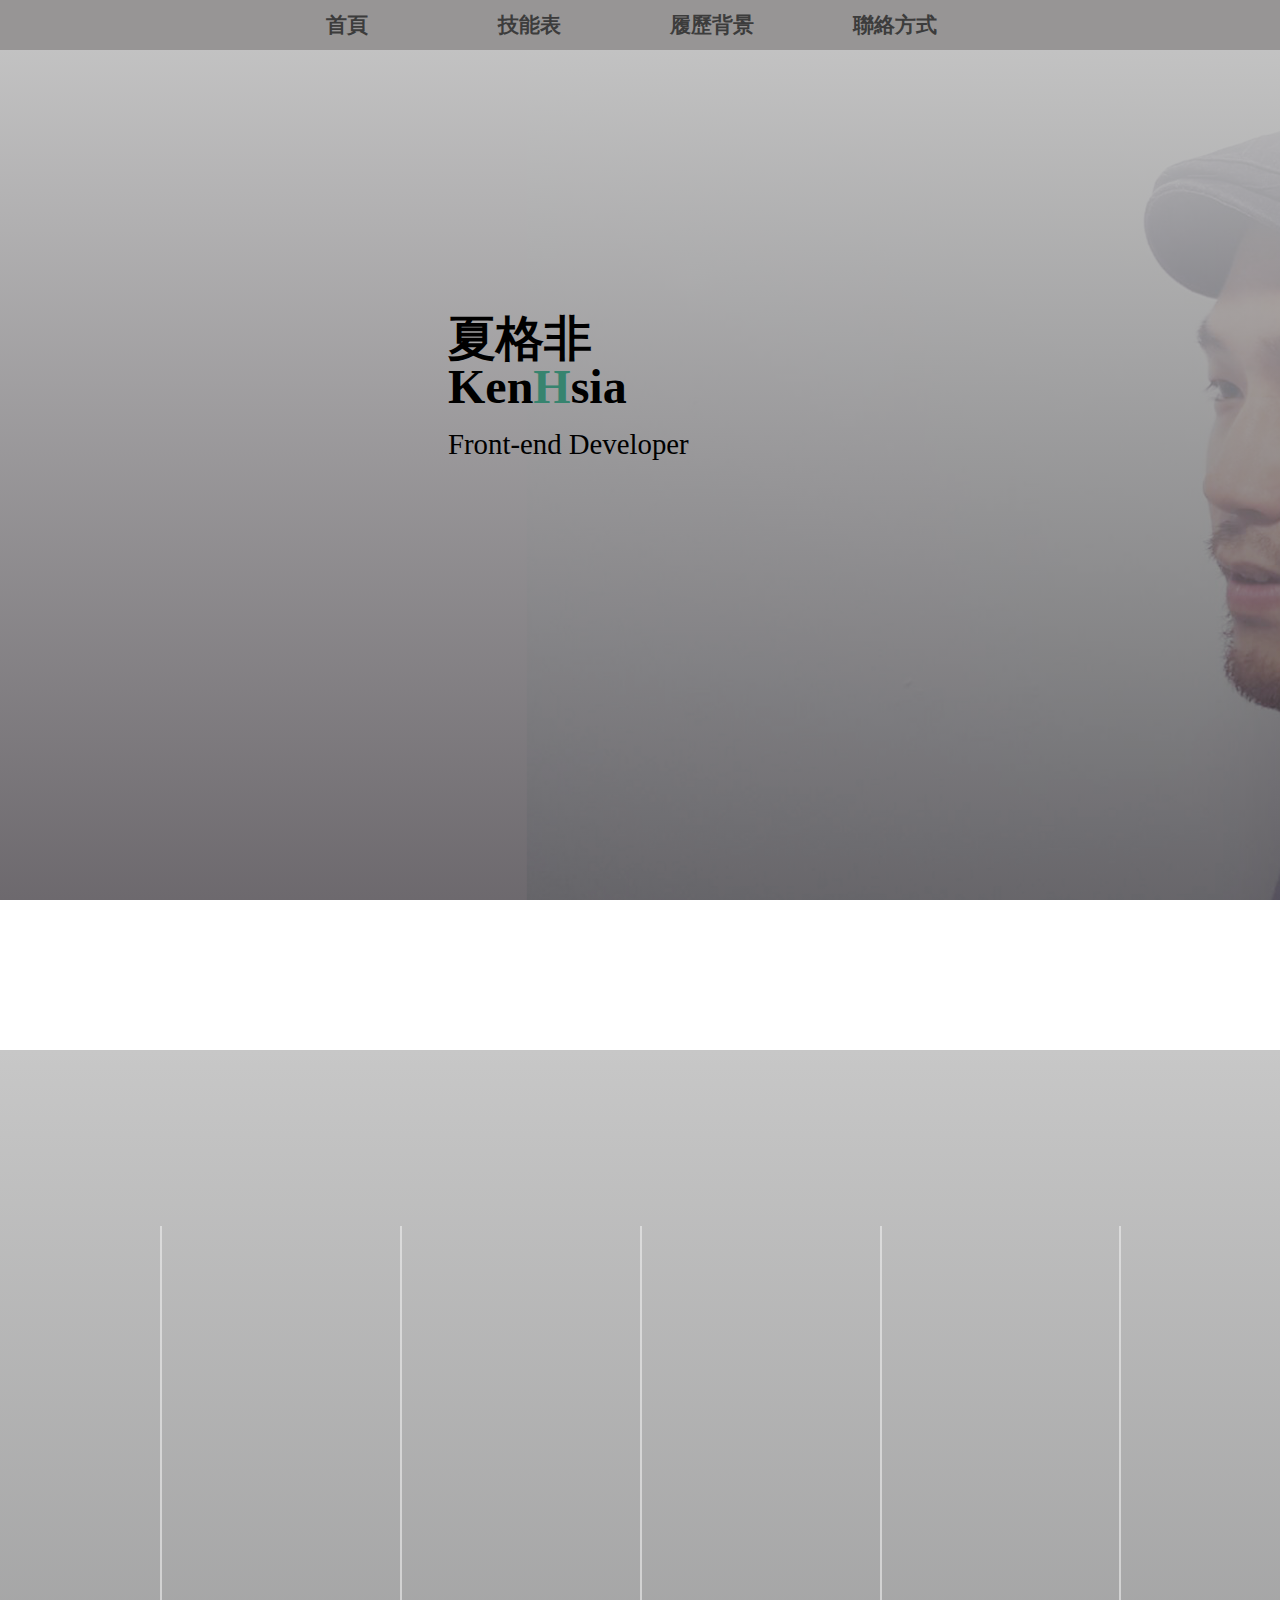
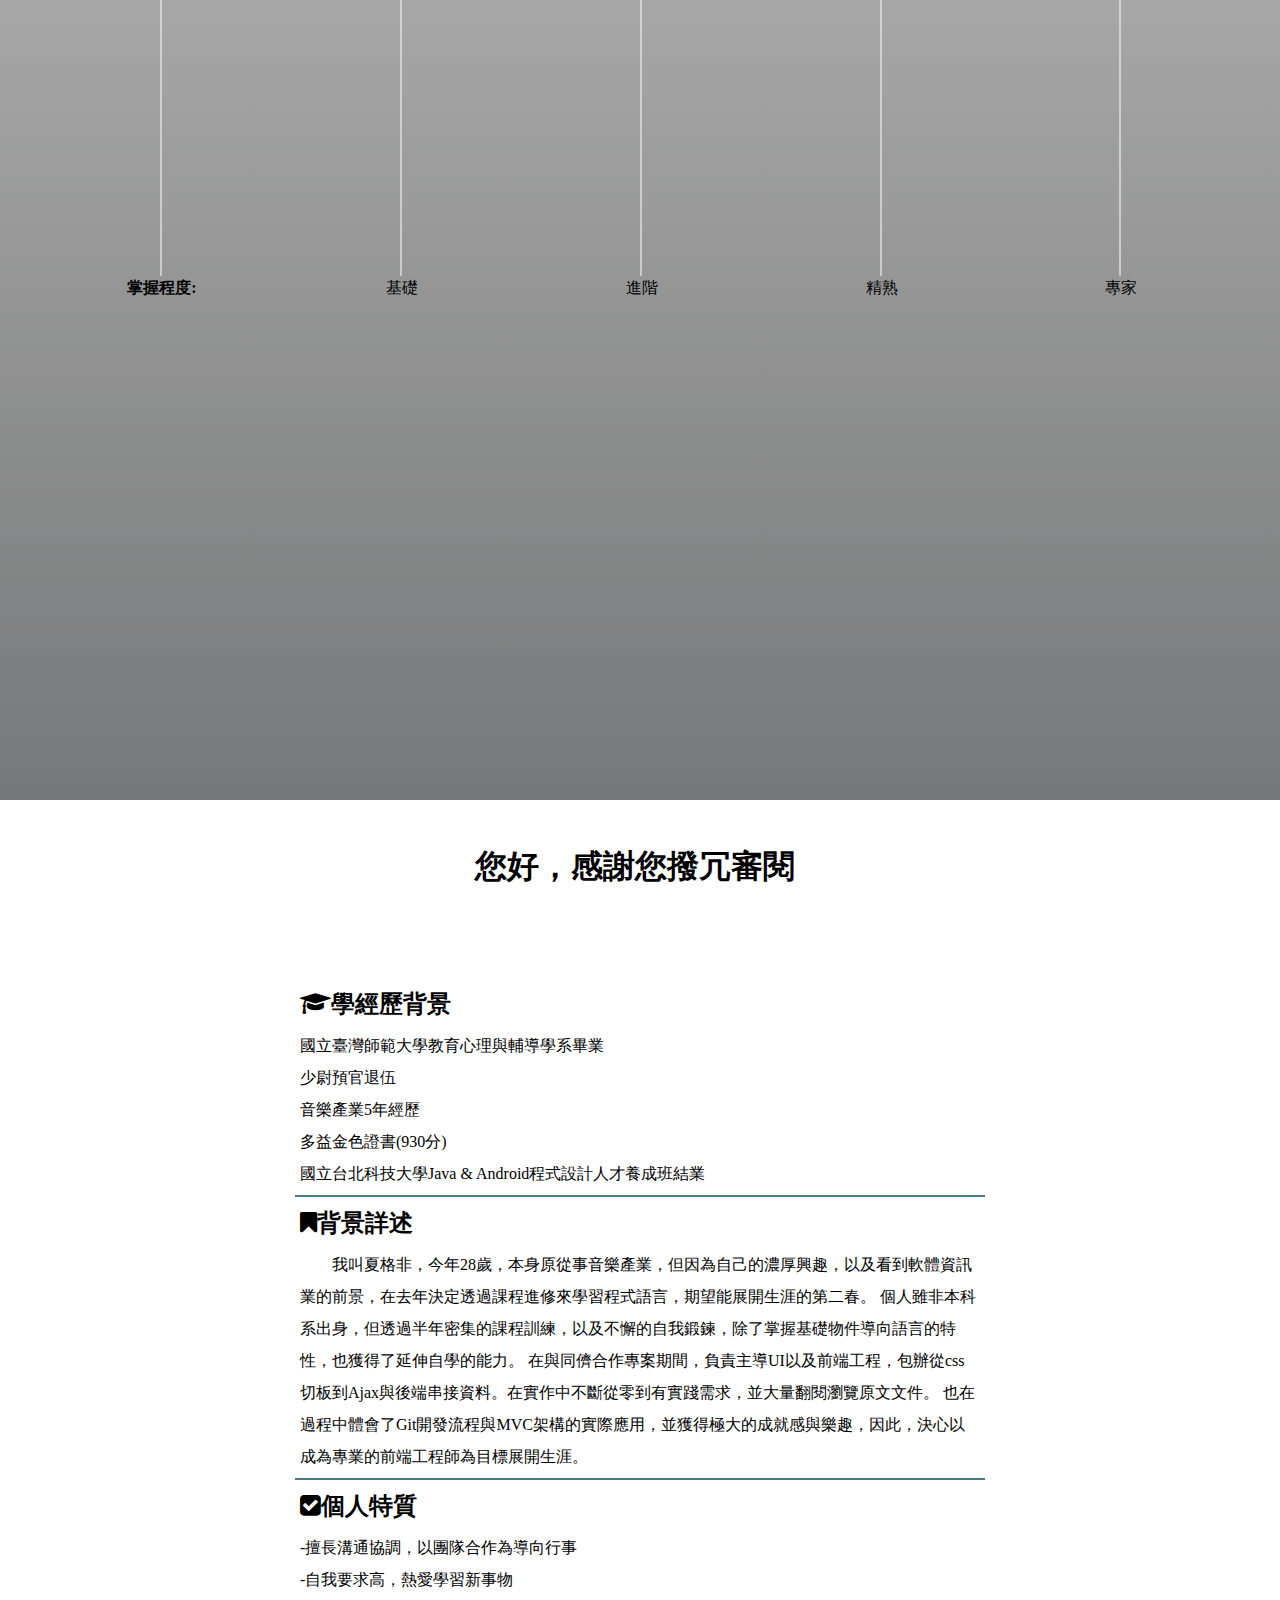
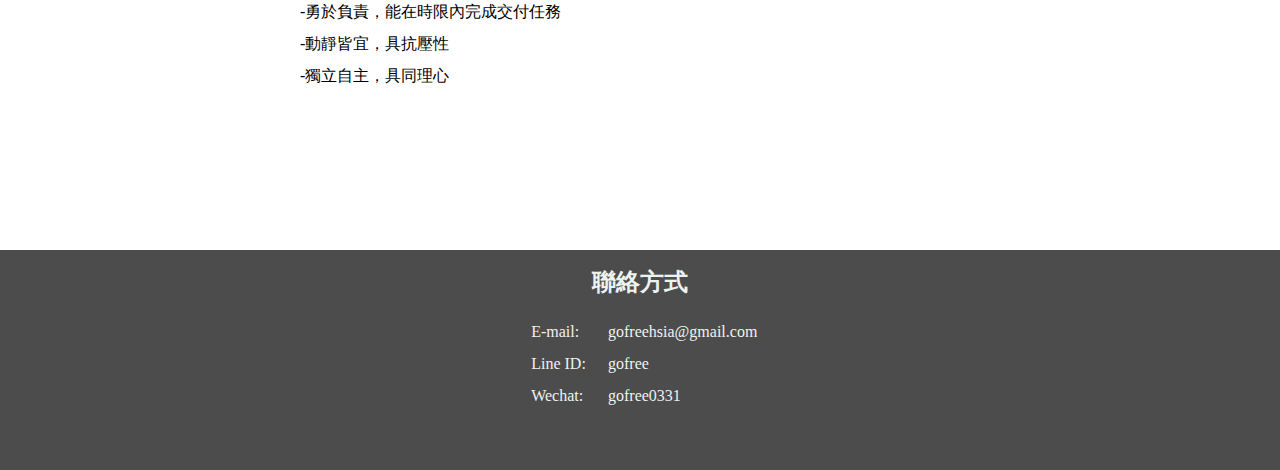
==== index.html @ b2a83f58 "+繁體中文版" ====
<!DOCTYPE html>
<html lang="en">
<head>
    <meta charset="UTF-8">
    <meta name="viewport" content="width=device-width, initial-scale=1.0">
    <meta http-equiv="X-UA-Compatible" content="ie=edge">
    <link rel="stylesheet" href="css/font-awesome.min.css">
    <link rel="stylesheet" href="css/reset.css">
    <link rel="stylesheet" href="style.css">
    <title>My CV</title>
</head>
<body>
    <header>
        <nav  class="nav">   
            <ul>
                <li><a href="" id="nav-home">首頁</a></li>
                <li><a href="" id="nav-skill" >技能表</a></li>
                <li><a href="" id="nav-cv">履歷背景</a></li>
                <li><a href="" id="nav-contact">聯絡方式</a></li>
                <a href="" id="nav-icon" class="nav-icon"><i class="fa fa-bars" aria-hidden="true"></i></a>
            </ul>
        </nav>
        <div class="background" id="background">
            <img class="round-me" src="images/mesq.jpg" >
            <div class="jumbo-title">
                <div class="jumbo-name">
                    <h1>夏格非</h1>
                     <h1>Ken<span>H</span>sia</h1>
                </div>
                <div class="jumbo-job">
                    <h2>Front-end Developer</h2>
                </div>
               
            </div>
        </div>
    </header>
    <section class="skills-section">
    <div class="skills">
      <ul class="lines">
        <li class="line l--0">
          <span class="line-label title">
            掌握程度:
          </span>
        </li>
        <li class="line l--25">
          <span class="line-label">
            基礎
          </span>
        </li>
        <li class="line l--50">
          <span class="line-label">
            進階
          </span>
        </li>
        <li class="line l--75">
          <span class="line-label">
            精熟
          </span>
        </li>
        <li class="line l--100">
          <span class="line-label">
            專家
          </span>
        </li>
      </ul>
      
    <div class="charts">
        <div class="chart chart--dev">
          <span class="chart-title">程式語言/lib</span>
          <dl class="chart--horiz">
            <dt class="chart-bar" data-skill="85">
              <span class="chart-label">
                HTML5
              </span>
            </dt>
            <dt class="chart-bar" data-skill="85">
              <span class="chart-label">
                CSS3 & SCSS
              </span>
            </dt>
            <dt class="chart-bar" data-skill="75">
              <span class="chart-label">
                JavaScript（ES6+）
              </span>
            </dt>
            <dt class="chart-bar" data-skill="75">
              <span class="chart-label">
                jQuery
              </span>
            </dt>
            <dt class="chart-bar" data-skill="75">
              <span class="chart-label">
                BootStrap
              </span>
            </dt>
            <dt class="chart-bar" data-skill="70">
              <span class="chart-label">
                Ajax
              </span>
            </dt>
            <dt class="chart-bar" data-skill="50">
              <span class="chart-label">
                Java
              </span>
            </dt>
            <dt class="chart-bar" data-skill="50">
              <span class="chart-label">
                MySQL
              </span>
            </dt>
            <dt class="chart-bar" data-skill="45">
              <span class="chart-label">
                Android
              </span>
            </dt>
          </dl>
        </div>
        <div class="chart chart--prod">
          <span class="chart-title">開發工具</span>
          <dl class="chart--horiz">
          <dt class="chart-bar" data-skill="50">
            <span class="chart-label">
              Git + Github & Sourcetree
            </span>
          </dt>
          <dt class="chart-bar" data-skill="50">
            <span class="chart-label">
            Visual Studio Code
            </span>
          </dt>
          <dt class="chart-bar" data-skill="50">
            <span class="chart-label">
            Eclipse
            </span>
          </dt>
          <dt class="chart-bar" data-skill="45">
            <span class="chart-label">
            Photoshop
            </span>
          </dt>
        </dl>
        </div>
    </div>
    </div>
    </section>
    <section class="cv">
        <h2 class="intro">
          您好，感謝您撥冗審閱
        </h2>
      <div class="cv-wrapper">
        <div class="cv-divide">
          <h1><i class="fa fa-graduation-cap" aria-hidden="true"></i>學經歷背景</h1>
          國立臺灣師範大學教育心理與輔導學系畢業 <br>
          少尉預官退伍 <br>
          音樂產業5年經歷 <br>
          多益金色證書(930分) <br>
          國立台北科技大學Java & Android程式設計人才養成班結業  <br>
        </div>
        <div class="cv-divide">
          <h1><i class="fa fa-bookmark" aria-hidden="true"></i>背景詳述</h1>
          <p>
               我叫夏格非，今年28歲，本身原從事音樂產業，但因為自己的濃厚興趣，以及看到軟體資訊業的前景，在去年決定透過課程進修來學習程式語言，期望能展開生涯的第二春。
          	個人雖非本科系出身，但透過半年密集的課程訓練，以及不懈的自我鍛鍊，除了掌握基礎物件導向語言的特性，也獲得了延伸自學的能力。
		        在與同儕合作專案期間，負責主導UI以及前端工程，包辦從css切板到Ajax與後端串接資料。在實作中不斷從零到有實踐需求，並大量翻閱瀏覽原文文件。
            也在過程中體會了Git開發流程與MVC架構的實際應用，並獲得極大的成就感與樂趣，因此，決心以成為專業的前端工程師為目標展開生涯。
          </p>
        </div>
        <div class="cv-divide">
          <h1><i class="fa fa-check-square" aria-hidden="true"></i>個人特質</h1>
          -擅長溝通協調，以團隊合作為導向行事<br>
          -自我要求高，熱愛學習新事物<br>
          -勇於負責，能在時限內完成交付任務<br>
          -動靜皆宜，具抗壓性<br>
          -獨立自主，具同理心<br>
        </div>
        

      </div>
    </section>
    <footer class="footer">
      <h1>聯絡方式</h1>
      <dl>
        <dt>E-mail:</dt>
        <dd>gofreehsia@gmail.com</dd>
        <dt>Line ID:</dt>
        <dd>gofree</dd>
        <dt>Wechat:</dt>
        <dd>gofree0331</dd>
      </dl>
    </footer>
<script src="js/jquery-3.1.1.min.js"></script>
<script src="js/main.js"></script>
</body>
</html>
---- style.css ----
@import url(https://fonts.googleapis.com/css?family=Open+Sans);
body {
  font-family: 'Open Sans', sans-serif;
  overflow-x: hidden; }

.background, .skills-section {
  background-image: linear-gradient(#c7c7c7, rgba(7, 8, 10, 0.55)), url(images/me.jpg);
  margin-top: 0;
  height: 1050px;
  width: 100%;
  background-size: cover;
  background-attachment: fixed;
  background-position: left top; }
  @media screen and (max-width: 768px) {
    .background, .skills-section {
      padding-top: 50px;
      height: 650px; } }

.nav {
  width: 100%;
  height: 50px;
  position: fixed !important;
  top: 0;
  display: flex;
  align-items: center;
  justify-content: center;
  background: #979595;
  z-index: 1050;
  -webkit-transition: all 0.6s ease-out;
  -moz-transition: all 0.6s ease-out;
  -o-transition: all 0.6s ease-out;
  -ms-transition: all 0.6s ease-out;
  transition: all 0.6s ease-out; }
  .nav ul {
    background: inherit;
    list-style: none;
    display: flex;
    width: 60%; }
    @media screen and (max-width: 768px) {
      .nav ul {
        display: block;
        width: 100%; } }
  @media screen and (max-width: 768px) {
    .nav.responsive {
      display: block; } }
  .nav.responsive ul {
    position: relative; }
    .nav.responsive ul li:not(:nth-child(1)) {
      clear: left;
      float: none;
      display: block; }
    @media screen and (max-width: 768px) {
      .nav.responsive ul .nav-icon {
        position: absolute;
        top: 0;
        right: 0; } }
  .nav li {
    display: block;
    padding-top: 10px;
    text-align: center;
    flex: 1;
    align-items: center;
    justify-content: center;
    min-width: 140px; }
    @media screen and (max-width: 768px) {
      .nav li {
        float: left;
        background: inherit;
        padding: 16.5px;
        text-align: left;
        height: 17px; }
        .nav li:not(:nth-child(1)) {
          display: none; } }
  .nav a {
    padding: 10px;
    text-decoration: none;
    font-weight: 700;
    font-size: 1.3rem;
    color: #3c3c3c;
    transition: 0.15s; }
    .nav a:hover {
      font-size: 1.5rem; }
    .nav a.scrolled {
      color: #e3e3e3; }
    @media screen and (max-width: 768px) {
      .nav a {
        font-size: 1.05rem; }
        .nav a:hover {
          font-size: 1.1rem; } }
  .nav .nav-icon {
    visibility: hidden;
    opacity: 0; }
    @media screen and (max-width: 768px) {
      .nav .nav-icon {
        display: block;
        visibility: visible;
        opacity: 1;
        float: right;
        margin: 5px 20px; } }

.nav.scrolled {
  background-color: #434c4b;
  height: 70px; }
  @media screen and (max-width: 768px) {
    .nav.scrolled {
      height: 50px; } }

.round-me {
  height: 150px;
  width: 150px;
  display: none;
  border-radius: 50%;
  margin: 100px auto 20px; }
  @media screen and (max-width: 768px) {
    .round-me {
      display: block; } }

.jumbo-title {
  height: 500px;
  position: absolute;
  top: 35%;
  left: 35%; }
  @media screen and (max-width: 768px) {
    .jumbo-title {
      position: initial;
      margin: 30px 0 0 72px; } }
  .jumbo-title h1 {
    font-size: 3rem;
    font-weight: 700; }
    .jumbo-title h1 span {
      color: #37846f; }
  .jumbo-title h2 {
    font-size: 1.8rem; }

.jumbo-name {
  width: 100%;
  height: 115px; }

.skills-section {
  padding: 150px 0;
  background-attachment: scroll;
  background-image: linear-gradient(#c7c7c7, rgba(7, 8, 10, 0.55)), url(images/desk2.jpg); }
  @media screen and (max-width: 768px) {
    .skills-section {
      padding: 50px 0; } }

.skills {
  width: 80%;
  max-width: 960px;
  height: 720px;
  margin: auto;
  position: relative; }

.lines {
  height: 95%;
  position: relative;
  top: 26px; }
  @media screen and (max-width: 768px) {
    .lines {
      height: 86%; } }
  .lines .line {
    height: inherit;
    width: 2px;
    position: absolute;
    background: rgba(238, 238, 238, 0.6); }
    .lines .line.l--0 {
      left: 0; }
    .lines .line.l--25 {
      left: 25%; }
    .lines .line.l--50 {
      left: 50%; }
    .lines .line.l--75 {
      left: 75%; }
    .lines .line.l--100 {
      left: calc(100% - 1px); }
    .lines .line .line-label {
      display: block;
      width: 70px;
      text-align: center;
      position: absolute;
      bottom: -20px;
      right: -35px; }
      @media screen and (max-width: 768px) {
        .lines .line .line-label {
          color: #e0e0e0; } }
      .lines .line .line-label.title {
        text-transform: uppercase;
        font-weight: bold; }

.charts {
  width: 100%;
  height: 100%;
  position: absolute;
  top: 0;
  left: 0;
  z-index: 10; }

.chart {
  margin: 30px 0 0; }
  .chart:first-child {
    margin: 0; }

.chart-title.start {
  animation: 1s anim-lightspeed-in ease forwards; }

.chart-title {
  display: block;
  margin: 0 0 10px;
  font-size: 1.2rem;
  font-weight: bold;
  opacity: 0; }
  .chart--prod .chart-title {
    animation-delay: 3s; }

.chart--horiz {
  overflow: hidden; }

.chart-bar {
  height: 30px;
  margin-bottom: 10px;
  background: linear-gradient(to left, #5c9c94, #c6ccca);
  border-top-right-radius: 4px;
  border-bottom-right-radius: 4px;
  opacity: 0; }
  @media screen and (max-width: 768px) {
    .chart-bar {
      height: 25px; } }
  .chart--dev .chart-bar:nth-of-type(9) {
    animation-delay: 2.3s; }
  .chart--dev .chart-bar:nth-of-type(8) {
    animation-delay: 2.1s; }
  .chart--dev .chart-bar:nth-of-type(7) {
    animation-delay: 1.9s; }
  .chart--dev .chart-bar:nth-of-type(6) {
    animation-delay: 1.7s; }
  .chart--dev .chart-bar:nth-of-type(5) {
    animation-delay: 1.5s; }
  .chart--dev .chart-bar:nth-of-type(4) {
    animation-delay: 1.3s; }
  .chart--dev .chart-bar:nth-of-type(3) {
    animation-delay: 1.1s; }
  .chart--dev .chart-bar:nth-of-type(2) {
    animation-delay: 0.9s; }
  .chart--dev .chart-bar:nth-of-type(1) {
    animation-delay: 0.7s; }
  .chart--prod .chart-bar:nth-of-type(4) {
    animation-delay: 4.3s; }
  .chart--prod .chart-bar:nth-of-type(3) {
    animation-delay: 4.1s; }
  .chart--prod .chart-bar:nth-of-type(2) {
    animation-delay: 3.9s; }
  .chart--prod .chart-bar:nth-of-type(1) {
    animation-delay: 3.7s; }

.chart-bar.start {
  animation: 1s anim-lightspeed-in ease forwards; }

.chart-bar[data-skill='35'] {
  width: 35%; }

.chart-bar[data-skill='40'] {
  width: 40%; }

.chart-bar[data-skill='45'] {
  width: 45%; }

.chart-bar[data-skill='50'] {
  width: 50%; }

.chart-bar[data-skill='55'] {
  width: 55%; }

.chart-bar[data-skill='60'] {
  width: 60%; }

.chart-bar[data-skill='65'] {
  width: 65%; }

.chart-bar[data-skill='70'] {
  width: 70%; }

.chart-bar[data-skill='75'] {
  width: 75%; }

.chart-bar[data-skill='80'] {
  width: 80%; }

.chart-bar[data-skill='85'] {
  width: 85%; }

.chart-bar[data-skill='90'] {
  width: 90%; }

.chart-bar[data-skill='95'] {
  width: 95%; }

.chart-label {
  padding-left: 10px;
  line-height: 30px;
  color: #031b29;
  font-weight: 700; }

@keyframes anim-lightspeed-in {
  0% {
    transform: translateX(-200%);
    opacity: 1; }
  100% {
    transform: translateX(0);
    opacity: 1; } }

.cv {
  width: 100%;
  height: 1000px;
  position: relative;
  background-attachment: fixed; }
  .cv .intro {
    font-size: 2rem;
    font-weight: 700;
    margin: 50px auto;
    width: 20%;
    min-width: 330px; }
    @media screen and (max-width: 480px) {
      .cv .intro {
        margin: 30px auto; } }
  .cv .cv-wrapper {
    margin: 101px auto;
    width: 100%;
    max-width: 700px;
    min-width: 400px; }
    @media screen and (max-width: 480px) {
      .cv .cv-wrapper {
        margin: 10px auto;
        min-width: 200px; } }
    .cv .cv-wrapper .cv-divide {
      line-height: 2rem;
      margin: 5px;
      padding: 5px; }
      @media screen and (max-width: 480px) {
        .cv .cv-wrapper .cv-divide {
          font-size: 0.83rem; } }
      .cv .cv-wrapper .cv-divide h1 {
        font-size: 1.5rem;
        font-weight: 700;
        margin-bottom: 10px; }
      .cv .cv-wrapper .cv-divide p {
        text-indent: 2rem; }
      .cv .cv-wrapper .cv-divide:not(:nth-child(3n)) {
        border-bottom: 2px #408080 solid; }

.footer {
  width: 100%;
  height: 200px;
  background: #4c4c4c;
  color: #edf3f0;
  padding: 10px 0;
  min-width: 360px; }
  .footer h1 {
    font-size: 1.5rem;
    width: 250px;
    margin: 10px auto;
    text-align: center;
    font-weight: 700; }
  .footer dl {
    width: 30%;
    min-width: 300px;
    margin: 30px auto;
    padding-left: 13%; }
    @media screen and (max-width: 480px) {
      .footer dl {
        padding: 0;
        margin: 30px 0 0 75px; } }
    .footer dl dt {
      width: 20%;
      float: left;
      margin-bottom: 1em; }
      @media screen and (max-width: 480px) {
        .footer dl dt {
          width: 25%; } }
    .footer dl dd {
      width: 80%;
      margin-bottom: 1em; }
      @media screen and (max-width: 480px) {
        .footer dl dd {
          width: 100%; } }
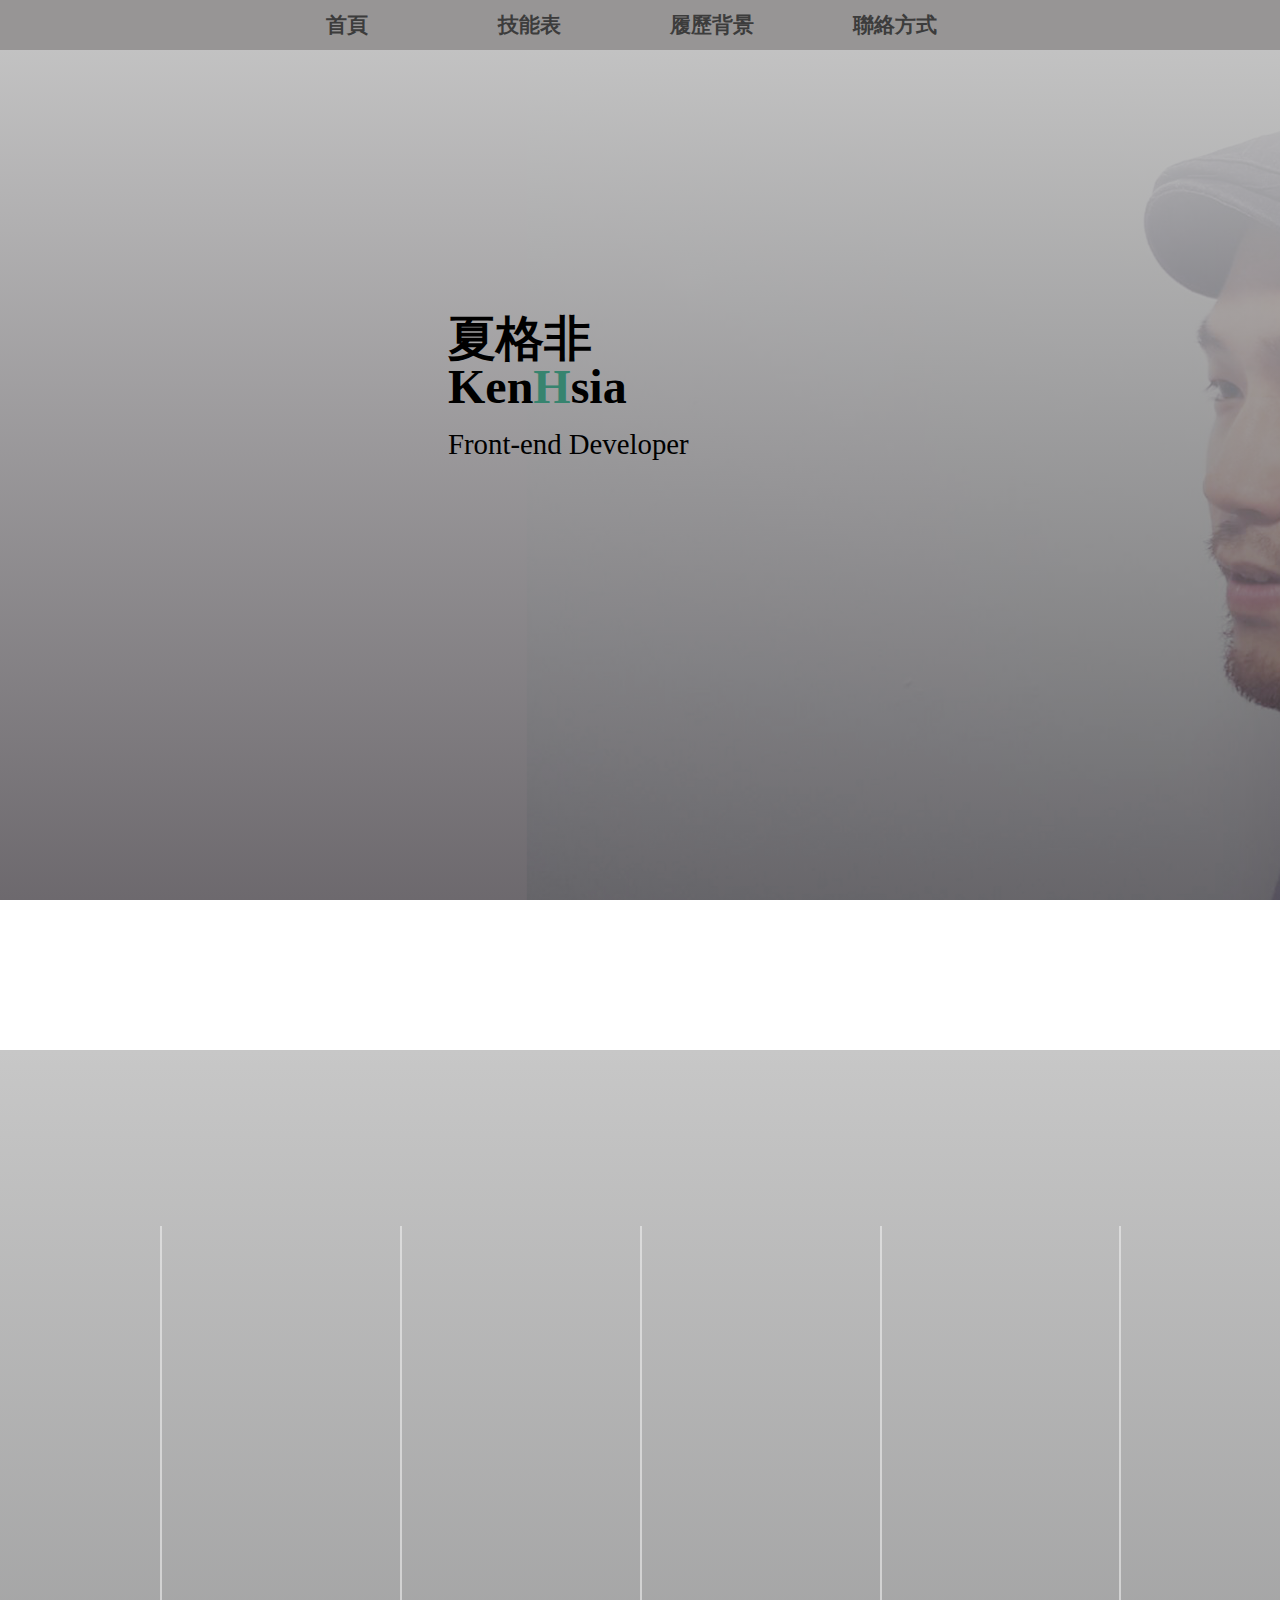
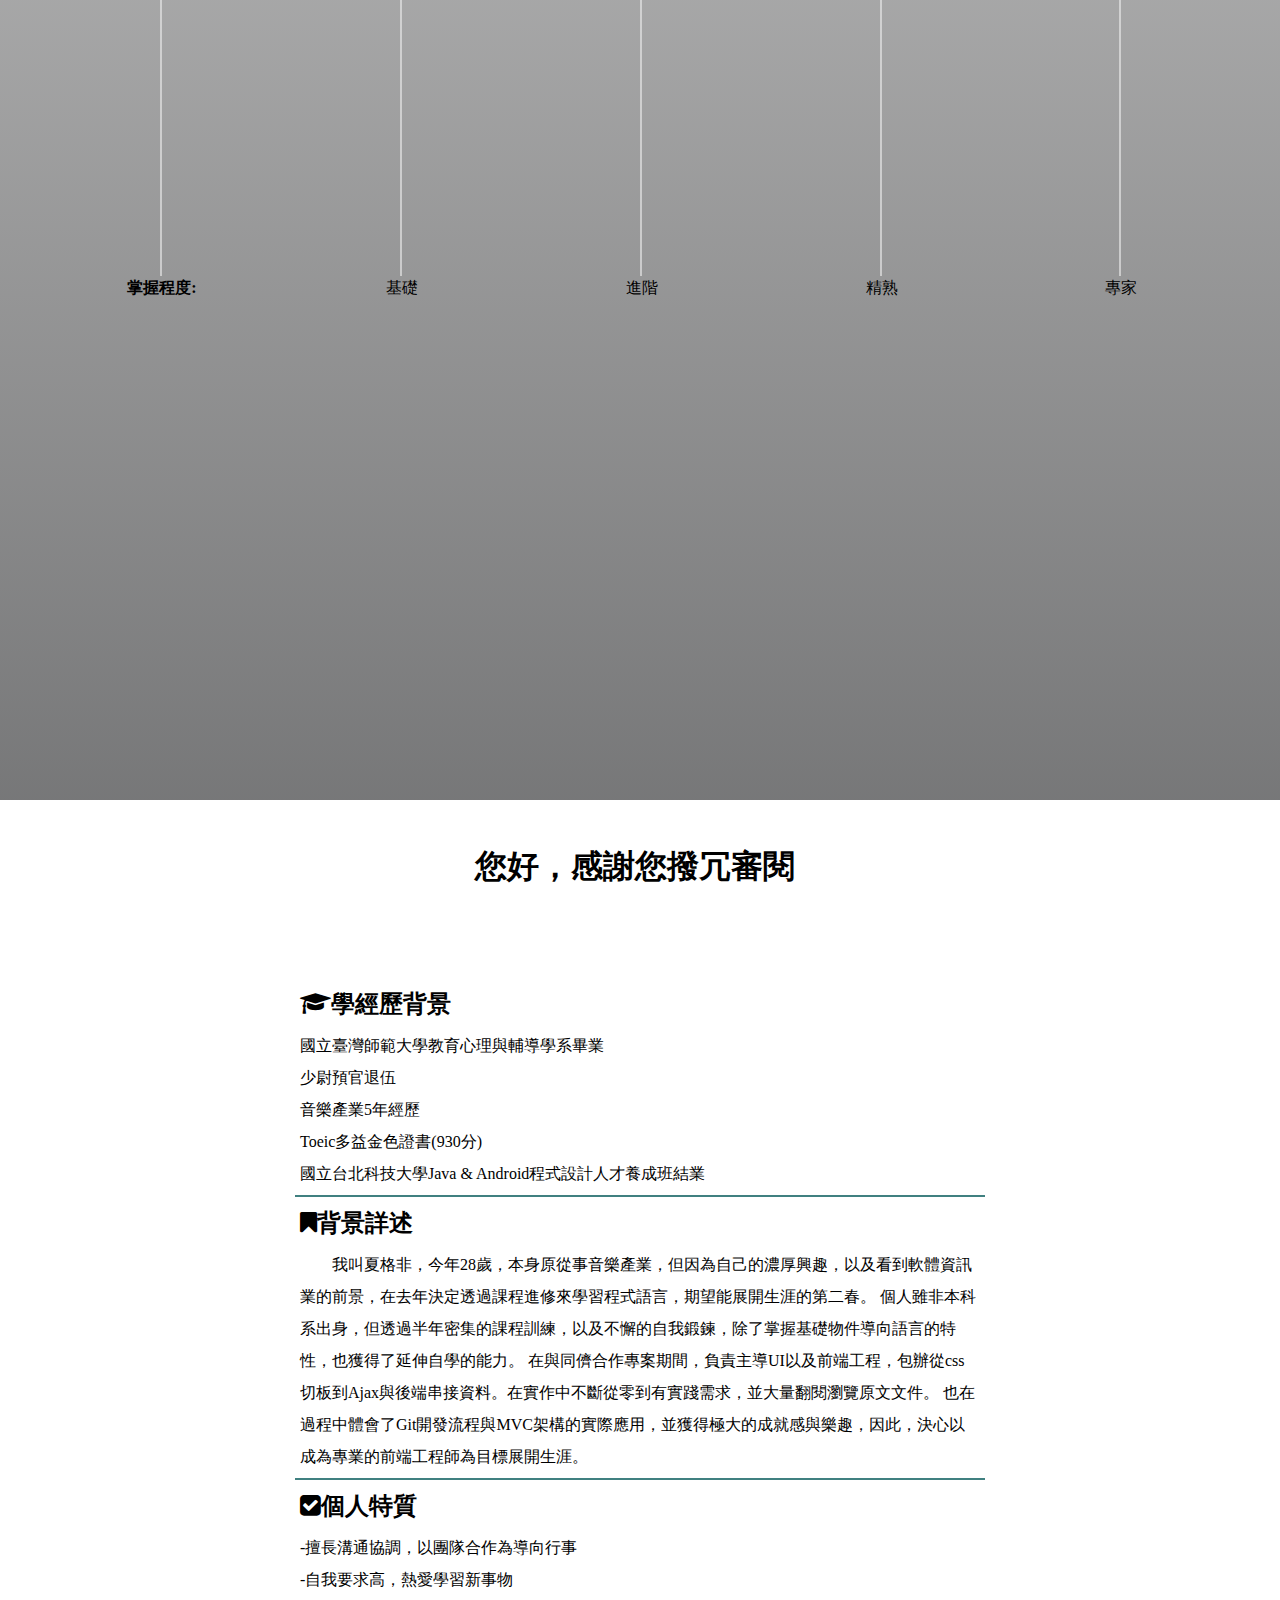
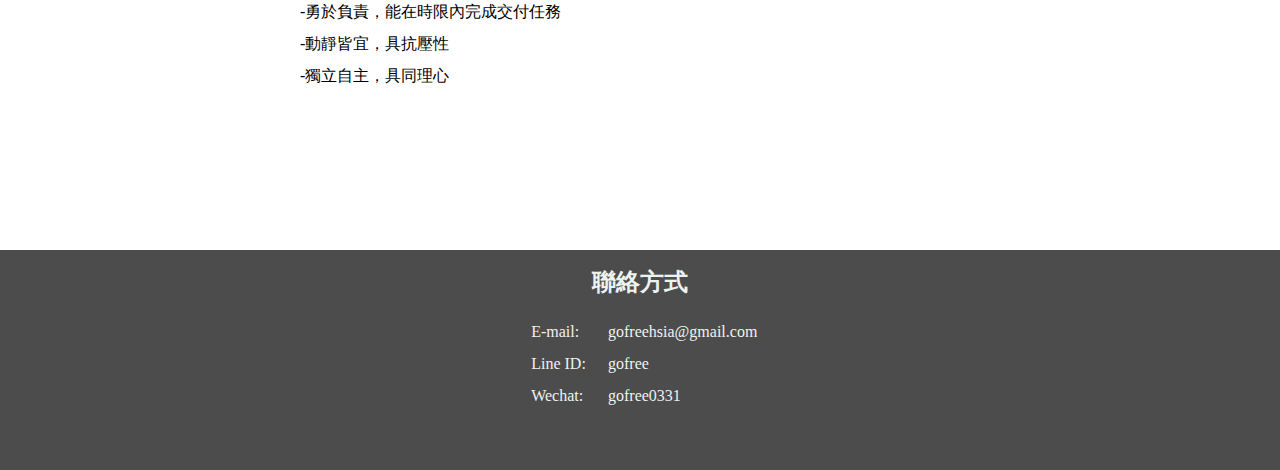
==== commit 13e0b288: "html content revise" ====
--- a/index.html
+++ b/index.html
@@ -153,7 +153,7 @@
           國立臺灣師範大學教育心理與輔導學系畢業 <br>
           少尉預官退伍 <br>
           音樂產業5年經歷 <br>
-          多益金色證書(930分) <br>
+          Toeic多益金色證書(930分) <br>
           國立台北科技大學Java & Android程式設計人才養成班結業  <br>
         </div>
         <div class="cv-divide">
